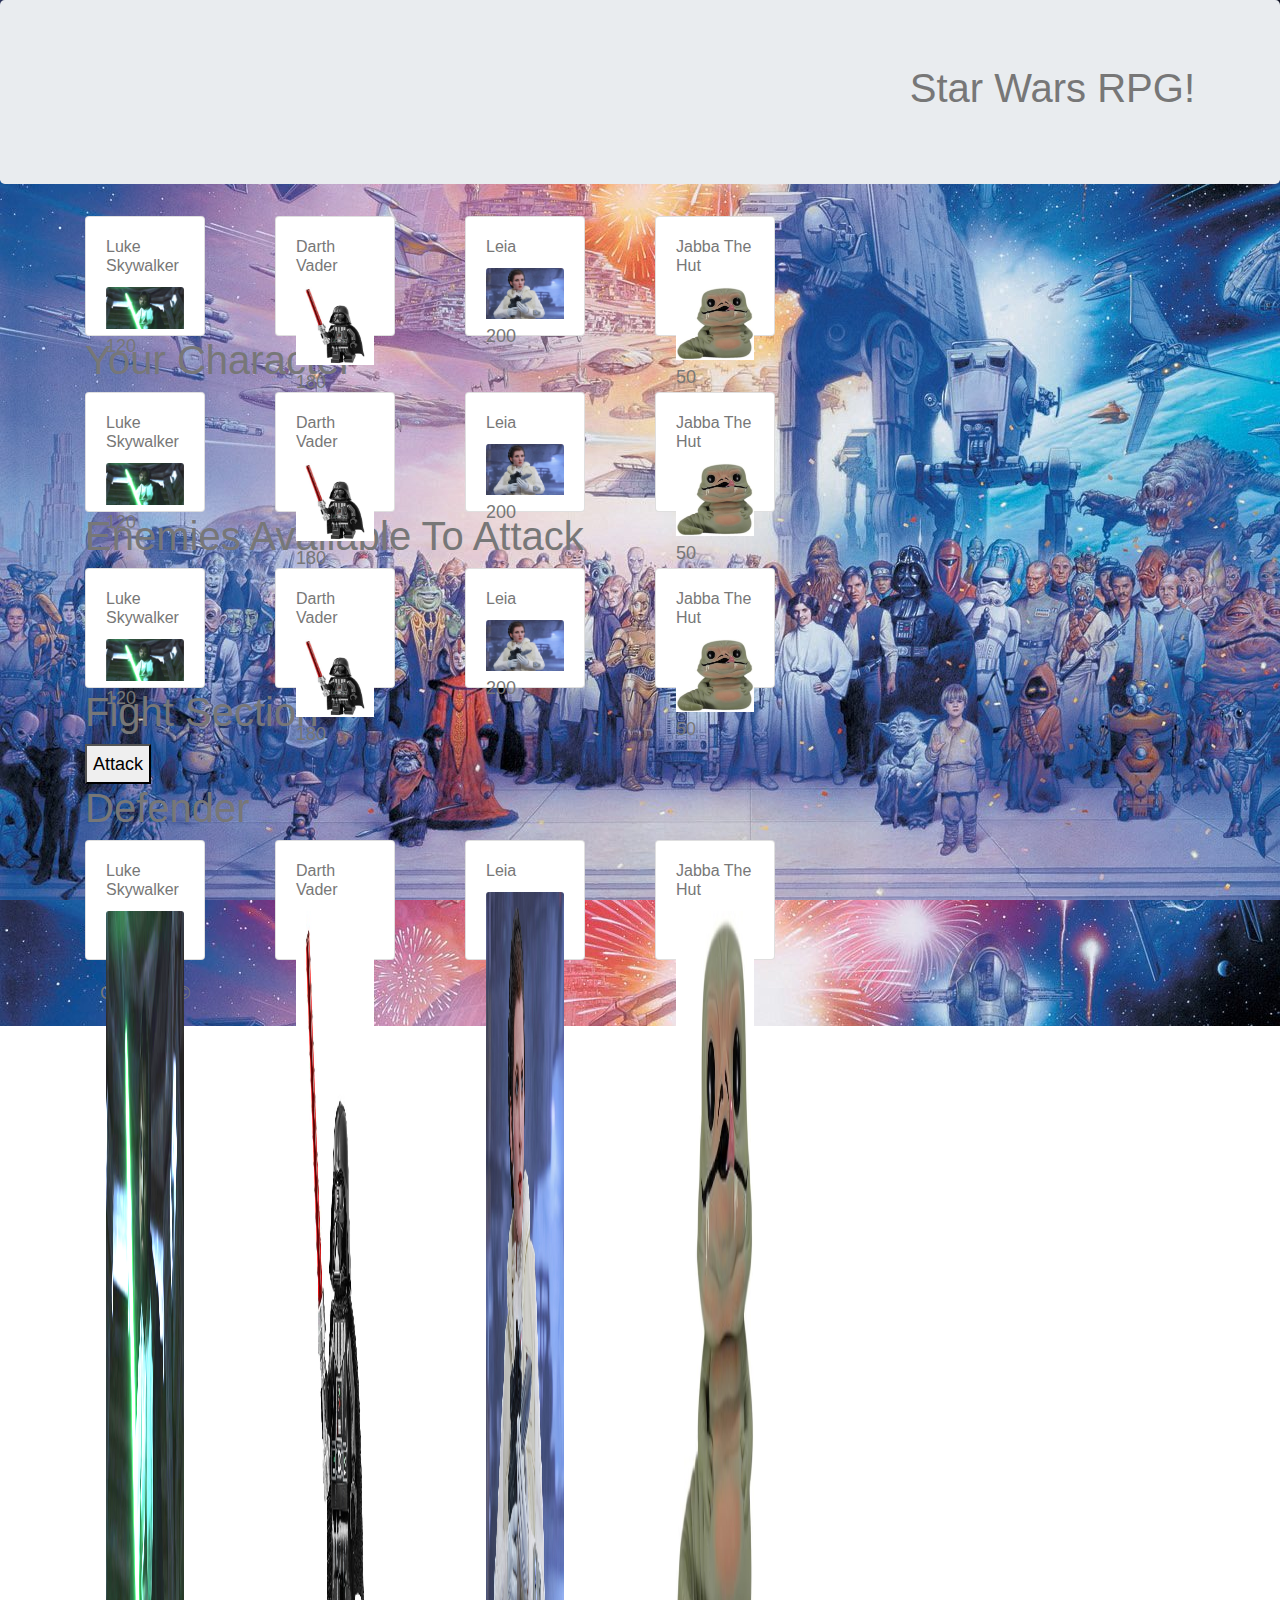
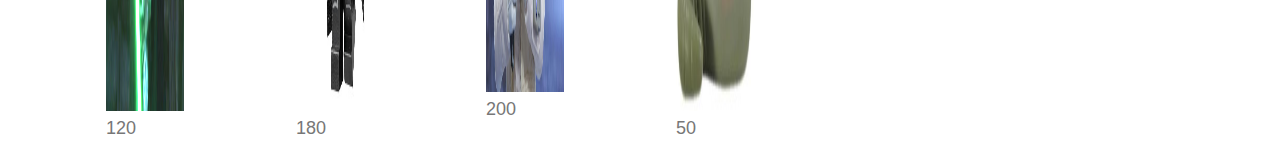
==== index.html @ 4233d973 "Update" ====
<!DOCTYPE html>
<html lang="en">

<head>

    <title>Star Wars RPG</title>
    <meta charset="utf-8">
    <meta name="viewport" content="width=device-width, initial-scale=1">

    <!-- Reset browsers to initial conditions -->
    <link rel="stylesheet" href="./assets/css/reset.css">

    <!-- Bootstrap 4 minimum style sheet -->
    <link rel="stylesheet" href="https://maxcdn.bootstrapcdn.com/bootstrap/4.3.1/css/bootstrap.min.css">

    <!-- Various JavaScript libraries needed to make some of the Bootstrap styling work. -->
    <!-- For example, the collapsing nav bar will not work without these. -->
    <script src="https://ajax.googleapis.com/ajax/libs/jquery/3.3.1/jquery.min.js"></script>
    <script src="https://cdnjs.cloudflare.com/ajax/libs/popper.js/1.14.7/umd/popper.min.js"></script>
    <script src="https://maxcdn.bootstrapcdn.com/bootstrap/4.3.1/js/bootstrap.min.js"></script>

    <link rel="stylesheet" href="./assets/css/style.css">
    <script src="./assets/javascript/game.js"></script>

</head>

<body>

    <div id="wrapper">

        <div class="jumbotron">
            <div class="container text-right">
                <h1>Star Wars RPG!</h1>
            </div>
        </div>

        <div class="container">

            <div class="row">
                <div class="col-md-2">
                    <div class="card starWars">
                        <div class="card-body">
                            <h6 class="card-title">Luke Skywalker</h6>
                            <img class="card-img-top img-fluid" src="./assets/images/LukeSkywalker.png">
                            <p class="card-text">120</p>
                        </div>
                    </div>
                </div>
                <div class="col-md-2">
                    <div class="card starWars">
                        <div class="card-body">
                            <h6 class="card-title">Darth Vader</h6>
                            <img class="card-img-top img-fluid" src="./assets/images/DarthVader.jpg">
                            <p class="card-text">180</p>
                        </div>
                    </div>

                </div>
                <div class="col-md-2">
                    <div class="card starWars">
                        <div class="card-body">
                            <h6 class="card-title">Leia</h6>
                            <img class="card-img-top img-fluid" src="./assets/images/Leia.jpg">
                            <p class="card-text">200</p>
                        </div>
                    </div>
                </div>
                <div class="col-md-2">
                    <div class="card starWars">
                        <div class="card-body">
                            <h6 class="card-title">Jabba The Hut</h6>
                            <img class="card-img-top img-fluid" src="./assets/images/JabbaTheHut.jpg">
                            <p class="card-text">50</p>
                        </div>
                    </div>

                </div>
            </div>

            <h1>Your Character</h1>
            <div class="row">
                <div class="col-md-2">
                    <div class="card starWars">
                        <div class="card-body">
                            <h6 class="card-title">Luke Skywalker</h6>
                            <img class="card-img-top img-fluid" src="./assets/images/LukeSkywalker.png">
                            <p class="card-text">120</p>
                        </div>
                    </div>
                </div>
                <div class="col-md-2">
                    <div class="card starWars">
                        <div class="card-body">
                            <h6 class="card-title">Darth Vader</h6>
                            <img class="card-img-top img-fluid" src="./assets/images/DarthVader.jpg">
                            <p class="card-text">180</p>
                        </div>
                    </div>

                </div>
                <div class="col-md-2">
                    <div class="card starWars">
                        <div class="card-body">
                            <h6 class="card-title">Leia</h6>
                            <img class="card-img-top img-fluid" src="./assets/images/Leia.jpg">
                            <p class="card-text">200</p>
                        </div>
                    </div>
                </div>
                <div class="col-md-2">
                    <div class="card starWars">
                        <div class="card-body">
                            <h6 class="card-title">Jabba The Hut</h6>
                            <img class="card-img-top img-fluid" src="./assets/images/JabbaTheHut.jpg">
                            <p class="card-text">50</p>
                        </div>
                    </div>

                </div>
            </div>

            <h1>Enemies Available To Attack</h1>
            <div class="row">
                <div class="col-md-2">
                    <div class="card starWars">
                        <div class="card-body">
                            <h6 class="card-title">Luke Skywalker</h6>
                            <img class="card-img-top img-fluid" src="./assets/images/LukeSkywalker.png">
                            <p class="card-text">120</p>
                        </div>
                    </div>
                </div>
                <div class="col-md-2">
                    <div class="card starWars">
                        <div class="card-body">
                            <h6 class="card-title">Darth Vader</h6>
                            <img class="card-img-top img-fluid" src="./assets/images/DarthVader.jpg">
                            <p class="card-text">180</p>
                        </div>
                    </div>

                </div>
                <div class="col-md-2">
                    <div class="card starWars">
                        <div class="card-body">
                            <h6 class="card-title">Leia</h6>
                            <img class="card-img-top img-fluid" src="./assets/images/Leia.jpg">
                            <p class="card-text">200</p>
                        </div>
                    </div>
                </div>
                <div class="col-md-2">
                    <div class="card starWars">
                        <div class="card-body">
                            <h6 class="card-title">Jabba The Hut</h6>
                            <img class="card-img-top img-fluid" src="./assets/images/JabbaTheHut.jpg">
                            <p class="card-text">50</p>
                        </div>
                    </div>

                </div>

            </div>

            <h1>Fight Section</h1>
            <button id=attack>Attack</button>

            <h1>Defender</h1>
            <div class="row">
                <div class="col-md-2">
                    <div class="card starWars">
                        <div class="card-body">
                            <h6 class="card-title">Luke Skywalker</h6>
                            <img class="card-img-top img-fluid img-star" src="./assets/images/LukeSkywalker.png">
                            <p class="card-text">120</p>
                        </div>
                    </div>
                </div>
                <div class="col-md-2">
                    <div class="card starWars">
                        <div class="card-body">
                            <h6 class="card-title">Darth Vader</h6>
                            <img class="card-img-top img-fluid img-star" src="./assets/images/DarthVader.jpg">
                            <p class="card-text">180</p>
                        </div>
                    </div>

                </div>
                <div class="col-md-2">
                    <div class="card starWars">
                        <div class="card-body">
                            <h6 class="card-title">Leia</h6>
                            <img class="card-img-top img-fluid img-star" src="./assets/images/Leia.jpg">
                            <p class="card-text">200</p>
                        </div>
                    </div>
                </div>
                <div class="col-md-2">
                    <div class="card starWars">
                        <div class="card-body">
                            <h6 class="card-title">Jabba The Hut</h6>
                            <img class="card-img-top img-fluid img-star" src="./assets/images/JabbaTheHut.jpg">
                            <p class="card-text">50</p>
                        </div>
                    </div>

                </div>

            </div>

            <!-- Sticky footer -->
            <!-- Copyright label &copy displays copyright symbol -->
            <footer class="footer mt-auto py-3">
                <div class="container">
                    <span>Copyright&copy</span>
                </div>
            </footer>
        </div>


    </div>

</body>

</html>
---- assets/css/style.css ----
#wrapper {
  font-family: Arial, "Helvetica Neue", Helvetica, sans-serif;
  font-size: 18px;
  line-height: 34px;
  color: #777777;
  background-image: url("../images/StarWars.jpg");
  background-size: auto;
}

.starWars {
  width: 120px;
  height: 120px;
}

.img-star {
  width: 80px;
  height: 800px;

}
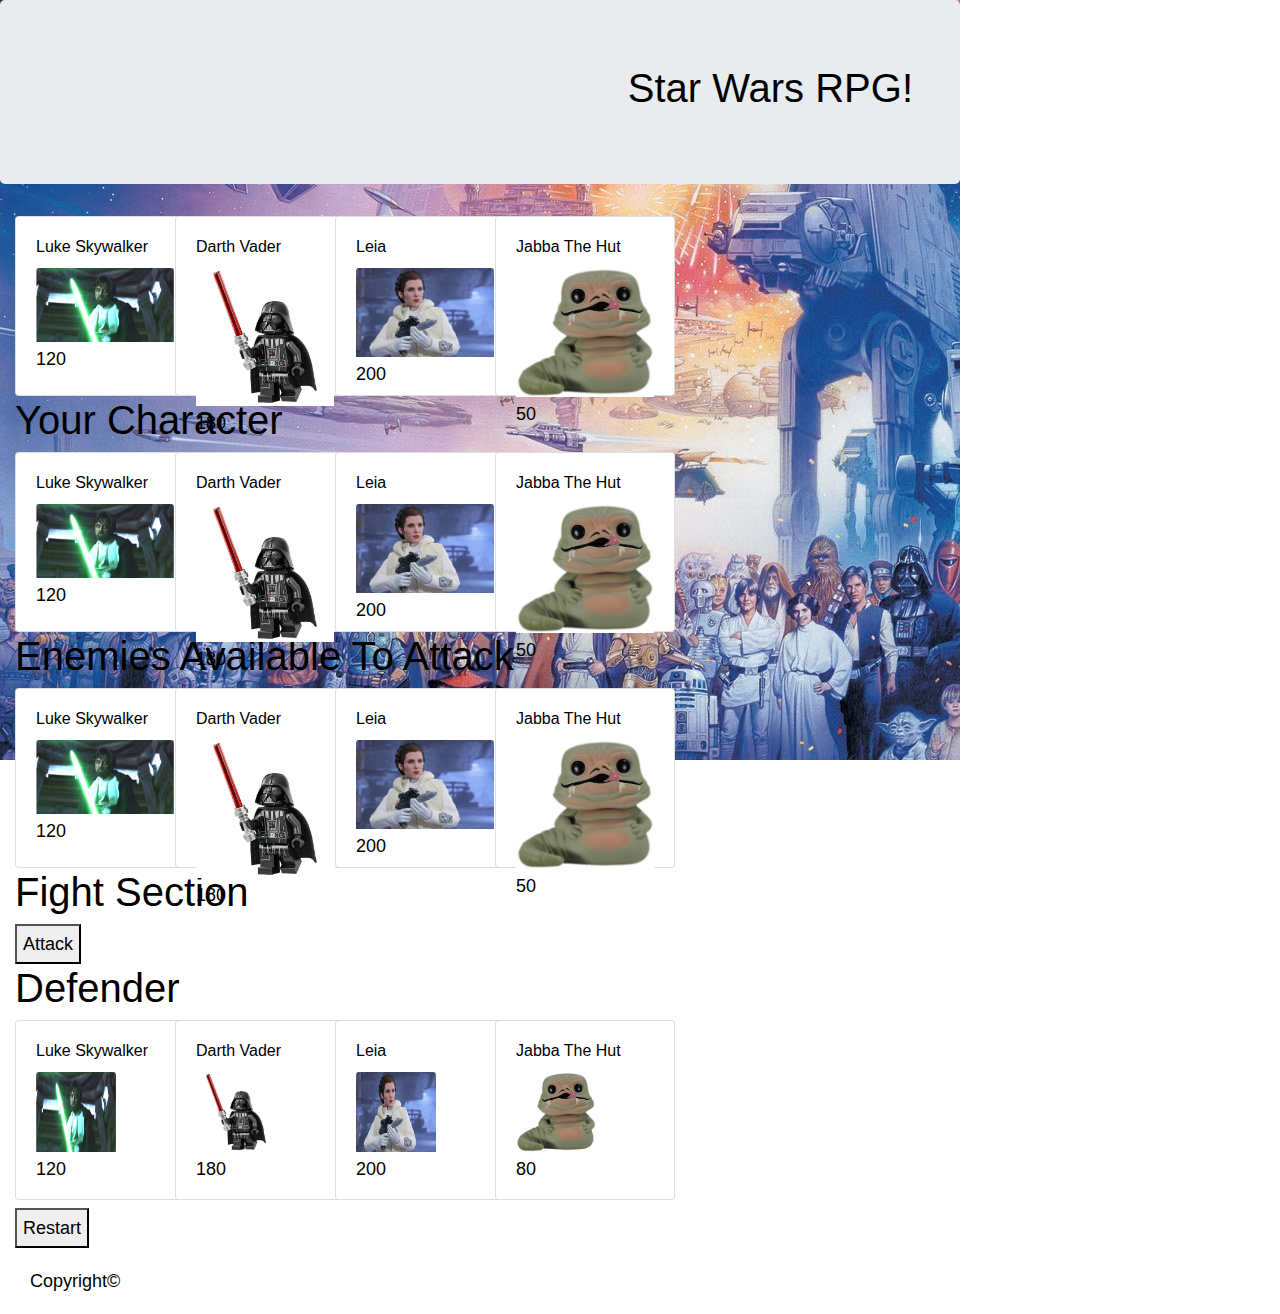
==== commit 91c38002: "Update" ====
--- a/index.html
+++ b/index.html
@@ -18,6 +18,7 @@
     <script src="https://ajax.googleapis.com/ajax/libs/jquery/3.3.1/jquery.min.js"></script>
     <script src="https://cdnjs.cloudflare.com/ajax/libs/popper.js/1.14.7/umd/popper.min.js"></script>
     <script src="https://maxcdn.bootstrapcdn.com/bootstrap/4.3.1/js/bootstrap.min.js"></script>
+    <script src="https://ajax.googleapis.com/ajax/libs/jquery/3.3.1/jquery.min.js"></script>
 
     <link rel="stylesheet" href="./assets/css/style.css">
     <script src="./assets/javascript/game.js"></script>
@@ -37,7 +38,49 @@
         <div class="container">
 
             <div class="row">
-                <div class="col-md-2">
+                <div class="col-md-2" id="luke_1">
+                    <div class="card starWars"">
+                        <div class="card-body">
+                            <h6 class="card-title">Luke Skywalker</h6>
+                            <img class="card-img-top img-fluid" src="./assets/images/LukeSkywalker.png">
+                            <p class="card-text" id="para_1">120</p>
+                        </div>
+                    </div>
+                </div>
+                <div class="col-md-2" id="darth_1">
+                    <div class="card starWars">
+                        <div class="card-body">
+                            <h6 class="card-title">Darth Vader</h6>
+                            <img class="card-img-top img-fluid" src="./assets/images/DarthVader.jpg">
+                            <p class="card-text">180</p>
+                        </div>
+                    </div>
+
+                </div>
+                <div class="col-md-2" id="leia_1">
+                    <div class="card starWars">
+                        <div class="card-body">
+                            <h6 class="card-title">Leia</h6>
+                            <img class="card-img-top img-fluid" src="./assets/images/Leia.jpg">
+                            <p class="card-text">200</p>
+                        </div>
+                    </div>
+                </div>
+                <div class="col-md-2" id="jabba_1">
+                    <div class="card starWars">
+                        <div class="card-body">
+                            <h6 class="card-title">Jabba The Hut</h6>
+                            <img class="card-img-top img-fluid" src="./assets/images/JabbaTheHut.jpg">
+                            <p class="card-text">50</p>
+                        </div>
+                    </div>
+
+                </div>
+            </div>
+
+            <h1>Your Character</h1>
+            <div class="row">
+                <div class="col-md-2" id="luke_2">
                     <div class="card starWars">
                         <div class="card-body">
                             <h6 class="card-title">Luke Skywalker</h6>
@@ -46,7 +89,7 @@
                         </div>
                     </div>
                 </div>
-                <div class="col-md-2">
+                <div class="col-md-2" id="darth_2">
                     <div class="card starWars">
                         <div class="card-body">
                             <h6 class="card-title">Darth Vader</h6>
@@ -56,7 +99,7 @@
                     </div>
 
                 </div>
-                <div class="col-md-2">
+                <div class="col-md-2" id="leia_2">
                     <div class="card starWars">
                         <div class="card-body">
                             <h6 class="card-title">Leia</h6>
@@ -65,7 +108,7 @@
                         </div>
                     </div>
                 </div>
-                <div class="col-md-2">
+                <div class="col-md-2" id="jabba_2">
                     <div class="card starWars">
                         <div class="card-body">
                             <h6 class="card-title">Jabba The Hut</h6>
@@ -77,9 +120,9 @@
                 </div>
             </div>
 
-            <h1>Your Character</h1>
-            <div class="row">
-                <div class="col-md-2">
+            <h1>Enemies Available To Attack</h1>
+            <div class="row">
+                <div class="col-md-2" id="luke_3">
                     <div class="card starWars">
                         <div class="card-body">
                             <h6 class="card-title">Luke Skywalker</h6>
@@ -88,7 +131,7 @@
                         </div>
                     </div>
                 </div>
-                <div class="col-md-2">
+                <div class="col-md-2" id="darth_3">
                     <div class="card starWars">
                         <div class="card-body">
                             <h6 class="card-title">Darth Vader</h6>
@@ -98,7 +141,7 @@
                     </div>
 
                 </div>
-                <div class="col-md-2">
+                <div class="col-md-2" id="leia_3">
                     <div class="card starWars">
                         <div class="card-body">
                             <h6 class="card-title">Leia</h6>
@@ -107,7 +150,7 @@
                         </div>
                     </div>
                 </div>
-                <div class="col-md-2">
+                <div class="col-md-2" id="jabba_3">
                     <div class="card starWars">
                         <div class="card-body">
                             <h6 class="card-title">Jabba The Hut</h6>
@@ -117,48 +160,6 @@
                     </div>
 
                 </div>
-            </div>
-
-            <h1>Enemies Available To Attack</h1>
-            <div class="row">
-                <div class="col-md-2">
-                    <div class="card starWars">
-                        <div class="card-body">
-                            <h6 class="card-title">Luke Skywalker</h6>
-                            <img class="card-img-top img-fluid" src="./assets/images/LukeSkywalker.png">
-                            <p class="card-text">120</p>
-                        </div>
-                    </div>
-                </div>
-                <div class="col-md-2">
-                    <div class="card starWars">
-                        <div class="card-body">
-                            <h6 class="card-title">Darth Vader</h6>
-                            <img class="card-img-top img-fluid" src="./assets/images/DarthVader.jpg">
-                            <p class="card-text">180</p>
-                        </div>
-                    </div>
-
-                </div>
-                <div class="col-md-2">
-                    <div class="card starWars">
-                        <div class="card-body">
-                            <h6 class="card-title">Leia</h6>
-                            <img class="card-img-top img-fluid" src="./assets/images/Leia.jpg">
-                            <p class="card-text">200</p>
-                        </div>
-                    </div>
-                </div>
-                <div class="col-md-2">
-                    <div class="card starWars">
-                        <div class="card-body">
-                            <h6 class="card-title">Jabba The Hut</h6>
-                            <img class="card-img-top img-fluid" src="./assets/images/JabbaTheHut.jpg">
-                            <p class="card-text">50</p>
-                        </div>
-                    </div>
-
-                </div>
 
             </div>
 
@@ -167,7 +168,7 @@
 
             <h1>Defender</h1>
             <div class="row">
-                <div class="col-md-2">
+                <div class="col-md-2" id="luke_4">
                     <div class="card starWars">
                         <div class="card-body">
                             <h6 class="card-title">Luke Skywalker</h6>
@@ -176,7 +177,7 @@
                         </div>
                     </div>
                 </div>
-                <div class="col-md-2">
+                <div class="col-md-2" id="darth_4">
                     <div class="card starWars">
                         <div class="card-body">
                             <h6 class="card-title">Darth Vader</h6>
@@ -186,7 +187,7 @@
                     </div>
 
                 </div>
-                <div class="col-md-2">
+                <div class="col-md-2" id="leia_4">
                     <div class="card starWars">
                         <div class="card-body">
                             <h6 class="card-title">Leia</h6>
@@ -195,18 +196,22 @@
                         </div>
                     </div>
                 </div>
-                <div class="col-md-2">
+                <div class="col-md-2" id="jabba_4">
                     <div class="card starWars">
                         <div class="card-body">
                             <h6 class="card-title">Jabba The Hut</h6>
                             <img class="card-img-top img-fluid img-star" src="./assets/images/JabbaTheHut.jpg">
-                            <p class="card-text">50</p>
-                        </div>
-                    </div>
-
-                </div>
-
-            </div>
+                            <p class="card-text">80</p>
+                        </div>
+                    </div>
+                </div>
+
+            </div>
+            <div class="row">
+                <div class="col-md-12" id="luke_4">
+                    <h1 id="yourAttack"></h1>
+                    <h1 id="defAttack"></h1>
+                    <button id='restart'>Restart</button>
 
             <!-- Sticky footer -->
             <!-- Copyright label &copy displays copyright symbol -->
--- a/assets/css/style.css
+++ b/assets/css/style.css
@@ -1,20 +1,21 @@
 #wrapper {
+  width: 960px;
+  height: 760px;
   font-family: Arial, "Helvetica Neue", Helvetica, sans-serif;
   font-size: 18px;
   line-height: 34px;
-  color: #777777;
+  color: black;
   background-image: url("../images/StarWars.jpg");
   background-size: auto;
 }
 
 .starWars {
-  width: 120px;
-  height: 120px;
+  width: 180px;
+  height: 180px;
 }
 
 .img-star {
   width: 80px;
-  height: 800px;
-
+  height: 80px;
 }
 
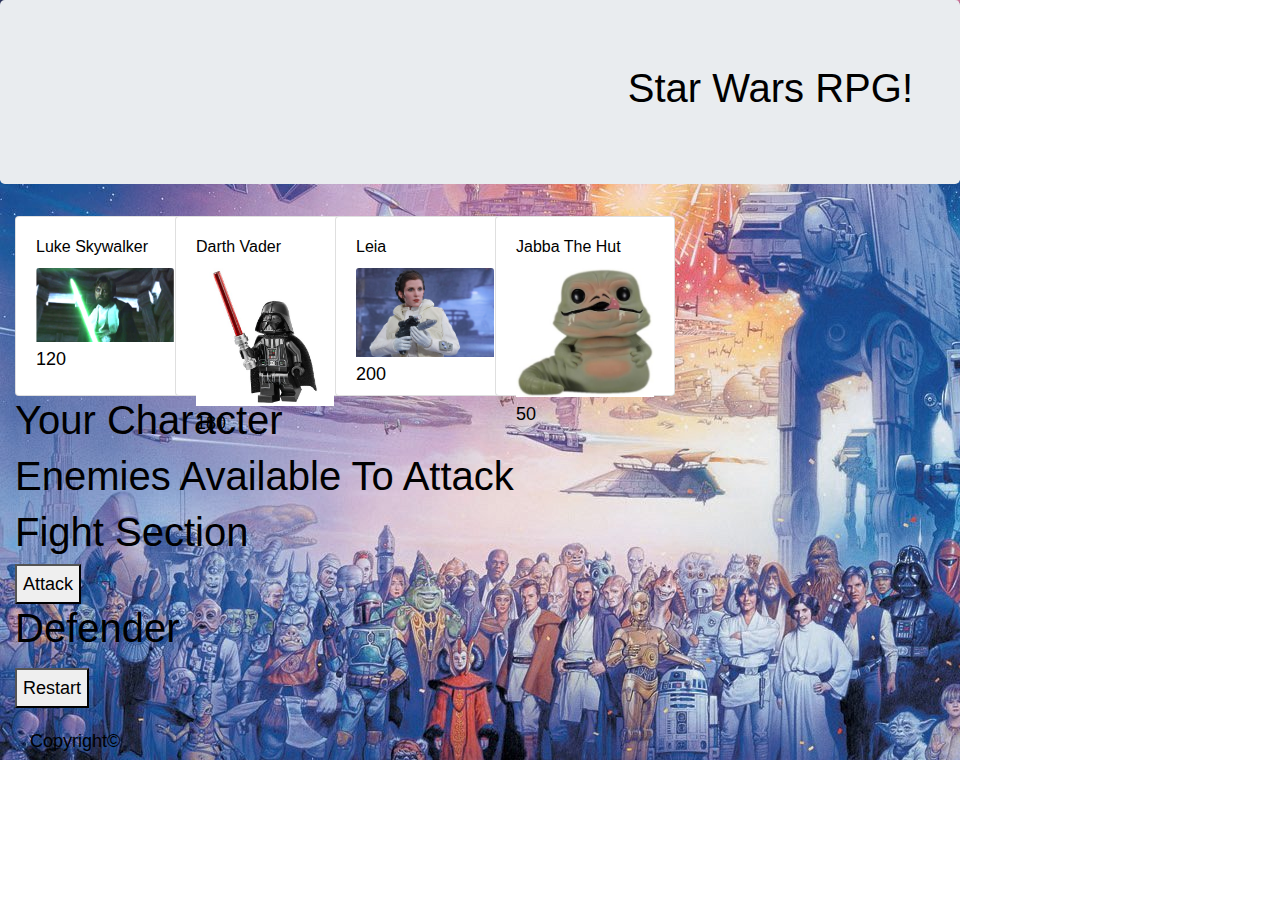
==== commit 4c815a3c: "Update" ====
--- a/index.html
+++ b/index.html
@@ -85,11 +85,53 @@
                         <div class="card-body">
                             <h6 class="card-title">Luke Skywalker</h6>
                             <img class="card-img-top img-fluid" src="./assets/images/LukeSkywalker.png">
+                            <p class="card-text" id="luke_2a">120</p>
+                        </div>
+                    </div>
+                </div>
+                <div class="col-md-2" id="darth_2">
+                    <div class="card starWars">
+                        <div class="card-body">
+                            <h6 class="card-title">Darth Vader</h6>
+                            <img class="card-img-top img-fluid" src="./assets/images/DarthVader.jpg">
+                            <p class="card-text" id="darth_2a">180</p>
+                        </div>
+                    </div>
+
+                </div>
+                <div class="col-md-2" id="leia_2">
+                    <div class="card starWars">
+                        <div class="card-body">
+                            <h6 class="card-title">Leia</h6>
+                            <img class="card-img-top img-fluid" src="./assets/images/Leia.jpg">
+                            <p class="card-text" id="leia_2a">200</p>
+                        </div>
+                    </div>
+                </div>
+                <div class="col-md-2" id="jabba_2">
+                    <div class="card starWars">
+                        <div class="card-body">
+                            <h6 class="card-title">Jabba The Hut</h6>
+                            <img class="card-img-top img-fluid" src="./assets/images/JabbaTheHut.jpg">
+                            <p class="card-text" id="jabba_2a">50</p>
+                        </div>
+                    </div>
+
+                </div>
+            </div>
+
+            <h1>Enemies Available To Attack</h1>
+            <div class="row">
+                <div class="col-md-2" id="luke_3">
+                    <div class="card starWars">
+                        <div class="card-body">
+                            <h6 class="card-title">Luke Skywalker</h6>
+                            <img class="card-img-top img-fluid" src="./assets/images/LukeSkywalker.png">
                             <p class="card-text">120</p>
                         </div>
                     </div>
                 </div>
-                <div class="col-md-2" id="darth_2">
+                <div class="col-md-2" id="darth_3">
                     <div class="card starWars">
                         <div class="card-body">
                             <h6 class="card-title">Darth Vader</h6>
@@ -99,7 +141,7 @@
                     </div>
 
                 </div>
-                <div class="col-md-2" id="leia_2">
+                <div class="col-md-2" id="leia_3">
                     <div class="card starWars">
                         <div class="card-body">
                             <h6 class="card-title">Leia</h6>
@@ -108,7 +150,7 @@
                         </div>
                     </div>
                 </div>
-                <div class="col-md-2" id="jabba_2">
+                <div class="col-md-2" id="jabba_3">
                     <div class="card starWars">
                         <div class="card-body">
                             <h6 class="card-title">Jabba The Hut</h6>
@@ -118,48 +160,6 @@
                     </div>
 
                 </div>
-            </div>
-
-            <h1>Enemies Available To Attack</h1>
-            <div class="row">
-                <div class="col-md-2" id="luke_3">
-                    <div class="card starWars">
-                        <div class="card-body">
-                            <h6 class="card-title">Luke Skywalker</h6>
-                            <img class="card-img-top img-fluid" src="./assets/images/LukeSkywalker.png">
-                            <p class="card-text">120</p>
-                        </div>
-                    </div>
-                </div>
-                <div class="col-md-2" id="darth_3">
-                    <div class="card starWars">
-                        <div class="card-body">
-                            <h6 class="card-title">Darth Vader</h6>
-                            <img class="card-img-top img-fluid" src="./assets/images/DarthVader.jpg">
-                            <p class="card-text">180</p>
-                        </div>
-                    </div>
-
-                </div>
-                <div class="col-md-2" id="leia_3">
-                    <div class="card starWars">
-                        <div class="card-body">
-                            <h6 class="card-title">Leia</h6>
-                            <img class="card-img-top img-fluid" src="./assets/images/Leia.jpg">
-                            <p class="card-text">200</p>
-                        </div>
-                    </div>
-                </div>
-                <div class="col-md-2" id="jabba_3">
-                    <div class="card starWars">
-                        <div class="card-body">
-                            <h6 class="card-title">Jabba The Hut</h6>
-                            <img class="card-img-top img-fluid" src="./assets/images/JabbaTheHut.jpg">
-                            <p class="card-text">50</p>
-                        </div>
-                    </div>
-
-                </div>
 
             </div>
 
@@ -173,7 +173,7 @@
                         <div class="card-body">
                             <h6 class="card-title">Luke Skywalker</h6>
                             <img class="card-img-top img-fluid img-star" src="./assets/images/LukeSkywalker.png">
-                            <p class="card-text">120</p>
+                            <p class="card-text" id="luke_4a">120</p>
                         </div>
                     </div>
                 </div>
@@ -182,7 +182,7 @@
                         <div class="card-body">
                             <h6 class="card-title">Darth Vader</h6>
                             <img class="card-img-top img-fluid img-star" src="./assets/images/DarthVader.jpg">
-                            <p class="card-text">180</p>
+                            <p class="card-text" id="darth_4a">180</p>
                         </div>
                     </div>
 
@@ -192,7 +192,7 @@
                         <div class="card-body">
                             <h6 class="card-title">Leia</h6>
                             <img class="card-img-top img-fluid img-star" src="./assets/images/Leia.jpg">
-                            <p class="card-text">200</p>
+                            <p class="card-text" id="leia_4a">200</p>
                         </div>
                     </div>
                 </div>
@@ -201,7 +201,7 @@
                         <div class="card-body">
                             <h6 class="card-title">Jabba The Hut</h6>
                             <img class="card-img-top img-fluid img-star" src="./assets/images/JabbaTheHut.jpg">
-                            <p class="card-text">80</p>
+                            <p class="card-text" id="jabba_4a">80</p>
                         </div>
                     </div>
                 </div>
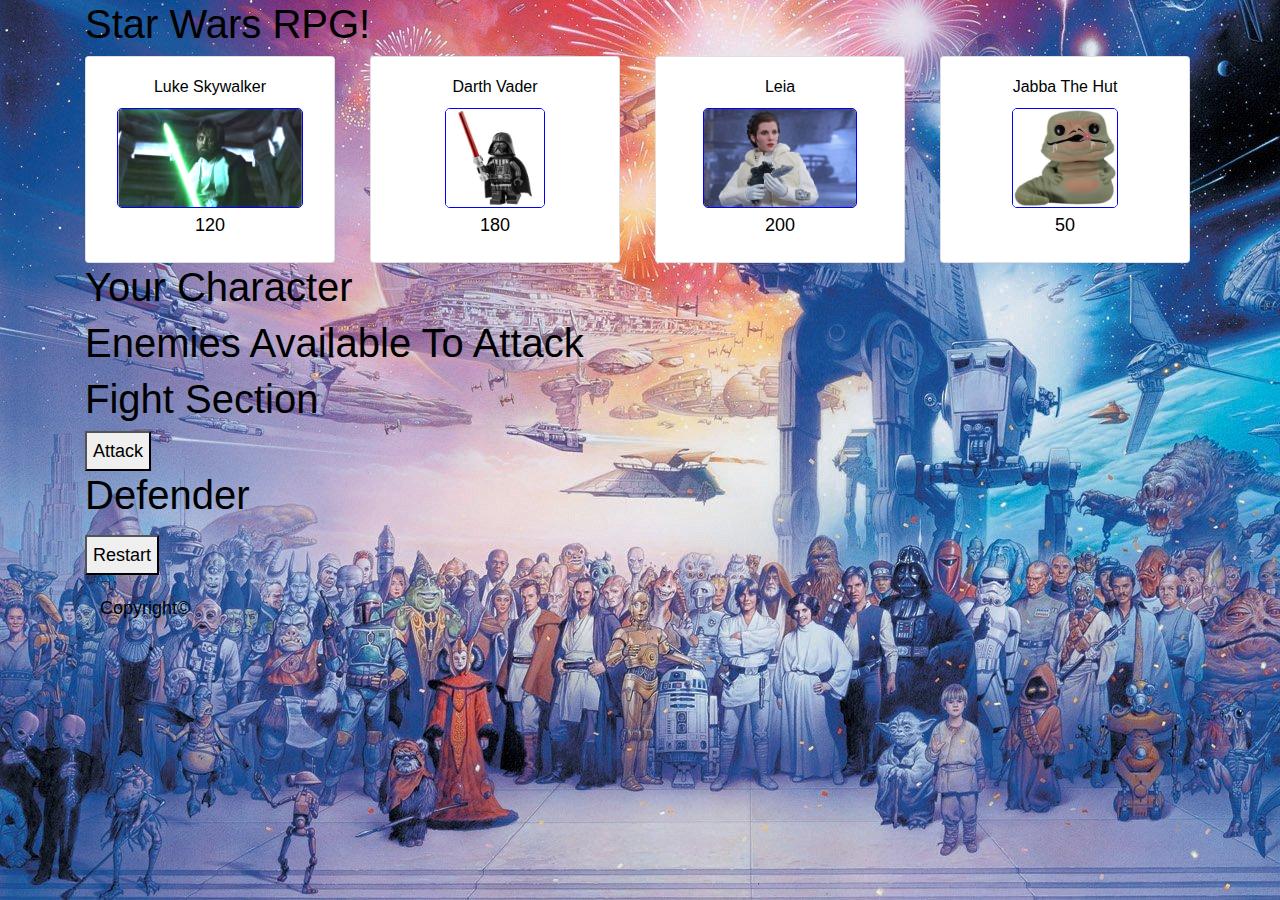
==== commit 07026c25: "Update" ====
--- a/index.html
+++ b/index.html
@@ -29,17 +29,17 @@
 
     <div id="wrapper">
 
-        <div class="jumbotron">
-            <div class="container text-right">
-                <h1>Star Wars RPG!</h1>
-            </div>
-        </div>
-
         <div class="container">
 
             <div class="row">
-                <div class="col-md-2" id="luke_1">
-                    <div class="card starWars"">
+                <div class="col-md-12">
+                    <h1>Star Wars RPG!</h1>
+
+                </div>
+            </div>
+            <div class="row align-items-center">
+                <div class="col-sm-12 col-md-6 col-lg-3 d-flex align-items-stretch" id="luke_1">
+                    <div class="card starWars">
                         <div class="card-body">
                             <h6 class="card-title">Luke Skywalker</h6>
                             <img class="card-img-top img-fluid" src="./assets/images/LukeSkywalker.png">
@@ -47,7 +47,7 @@
                         </div>
                     </div>
                 </div>
-                <div class="col-md-2" id="darth_1">
+                <div class="col-sm-12 col-md-6 col-lg-3 d-flex align-items-stretch" id="darth_1">
                     <div class="card starWars">
                         <div class="card-body">
                             <h6 class="card-title">Darth Vader</h6>
@@ -57,7 +57,7 @@
                     </div>
 
                 </div>
-                <div class="col-md-2" id="leia_1">
+                <div class="col-sm-12 col-md-6 col-lg-3 d-flex align-items-stretch" id="leia_1">
                     <div class="card starWars">
                         <div class="card-body">
                             <h6 class="card-title">Leia</h6>
@@ -66,7 +66,7 @@
                         </div>
                     </div>
                 </div>
-                <div class="col-md-2" id="jabba_1">
+                <div class="col-sm-12 col-md-6 col-lg-3 d-flex align-items-stretch" id="jabba_1">
                     <div class="card starWars">
                         <div class="card-body">
                             <h6 class="card-title">Jabba The Hut</h6>
@@ -79,8 +79,8 @@
             </div>
 
             <h1>Your Character</h1>
-            <div class="row">
-                <div class="col-md-2" id="luke_2">
+            <div class="row align-items-center">
+                <div class="col-md-3" id="luke_2">
                     <div class="card starWars">
                         <div class="card-body">
                             <h6 class="card-title">Luke Skywalker</h6>
@@ -89,7 +89,7 @@
                         </div>
                     </div>
                 </div>
-                <div class="col-md-2" id="darth_2">
+                <div class="col-md-3" id="darth_2">
                     <div class="card starWars">
                         <div class="card-body">
                             <h6 class="card-title">Darth Vader</h6>
@@ -99,7 +99,7 @@
                     </div>
 
                 </div>
-                <div class="col-md-2" id="leia_2">
+                <div class="col-md-3" id="leia_2">
                     <div class="card starWars">
                         <div class="card-body">
                             <h6 class="card-title">Leia</h6>
@@ -108,7 +108,7 @@
                         </div>
                     </div>
                 </div>
-                <div class="col-md-2" id="jabba_2">
+                <div class="col-md-3" id="jabba_2">
                     <div class="card starWars">
                         <div class="card-body">
                             <h6 class="card-title">Jabba The Hut</h6>
@@ -121,8 +121,8 @@
             </div>
 
             <h1>Enemies Available To Attack</h1>
-            <div class="row">
-                <div class="col-md-2" id="luke_3">
+            <div class="row align-items-center">
+                <div class="col-md-3" id="luke_3">
                     <div class="card starWars">
                         <div class="card-body">
                             <h6 class="card-title">Luke Skywalker</h6>
@@ -131,7 +131,7 @@
                         </div>
                     </div>
                 </div>
-                <div class="col-md-2" id="darth_3">
+                <div class="col-md-3" id="darth_3">
                     <div class="card starWars">
                         <div class="card-body">
                             <h6 class="card-title">Darth Vader</h6>
@@ -141,7 +141,7 @@
                     </div>
 
                 </div>
-                <div class="col-md-2" id="leia_3">
+                <div class="col-md-3" id="leia_3">
                     <div class="card starWars">
                         <div class="card-body">
                             <h6 class="card-title">Leia</h6>
@@ -150,7 +150,7 @@
                         </div>
                     </div>
                 </div>
-                <div class="col-md-2" id="jabba_3">
+                <div class="col-md-3" id="jabba_3">
                     <div class="card starWars">
                         <div class="card-body">
                             <h6 class="card-title">Jabba The Hut</h6>
@@ -167,8 +167,8 @@
             <button id=attack>Attack</button>
 
             <h1>Defender</h1>
-            <div class="row">
-                <div class="col-md-2" id="luke_4">
+            <div class="row align-items-center">
+                <div class="col-md-3" id="luke_4">
                     <div class="card starWars">
                         <div class="card-body">
                             <h6 class="card-title">Luke Skywalker</h6>
@@ -177,7 +177,7 @@
                         </div>
                     </div>
                 </div>
-                <div class="col-md-2" id="darth_4">
+                <div class="col-md-3" id="darth_4">
                     <div class="card starWars">
                         <div class="card-body">
                             <h6 class="card-title">Darth Vader</h6>
@@ -187,7 +187,7 @@
                     </div>
 
                 </div>
-                <div class="col-md-2" id="leia_4">
+                <div class="col-md-3" id="leia_4">
                     <div class="card starWars">
                         <div class="card-body">
                             <h6 class="card-title">Leia</h6>
@@ -196,7 +196,7 @@
                         </div>
                     </div>
                 </div>
-                <div class="col-md-2" id="jabba_4">
+                <div class="col-md-3" id="jabba_4">
                     <div class="card starWars">
                         <div class="card-body">
                             <h6 class="card-title">Jabba The Hut</h6>
@@ -207,23 +207,23 @@
                 </div>
 
             </div>
-            <div class="row">
+            <div class="row align-items-center">
                 <div class="col-md-12" id="luke_4">
                     <h1 id="yourAttack"></h1>
                     <h1 id="defAttack"></h1>
                     <button id='restart'>Restart</button>
 
-            <!-- Sticky footer -->
-            <!-- Copyright label &copy displays copyright symbol -->
-            <footer class="footer mt-auto py-3">
-                <div class="container">
-                    <span>Copyright&copy</span>
-                </div>
-            </footer>
-        </div>
-
-
-    </div>
+                    <!-- Sticky footer -->
+                    <!-- Copyright label &copy displays copyright symbol -->
+                    <footer class="footer mt-auto py-3">
+                        <div class="container">
+                            <span>Copyright&copy</span>
+                        </div>
+                    </footer>
+                </div>
+
+
+            </div>
 
 </body>
 
--- a/assets/css/style.css
+++ b/assets/css/style.css
@@ -1,21 +1,55 @@
 #wrapper {
-  width: 960px;
-  height: 760px;
   font-family: Arial, "Helvetica Neue", Helvetica, sans-serif;
   font-size: 18px;
   line-height: 34px;
   color: black;
-  background-image: url("../images/StarWars.jpg");
-  background-size: auto;
+  background: url("../images/StarWars.jpg") no-repeat fixed;
+  min-height: 100vh;
+  background-size: cover;
 }
 
 .starWars {
-  width: 180px;
-  height: 180px;
+  width: 250px;
+  text-align: center;
 }
 
-.img-star {
-  width: 80px;
-  height: 80px;
+.starWars img {
+  height: 100px;
+  width: auto;
+  border: 1px solid blue;
+  border-radius: 5px;
 }
 
+img {
+  max-width: 100%;
+  max-height: 100%;
+}
+.starwars-img {
+  
+  height: 150px;
+  width: 150px;
+  margin: 0 auto;
+  border-radius: 5px;
+}
+#luke_1 .starwars-img{
+  background: url(../images/LukeSkywalker.png) center;
+  background-size: cover;
+}
+#darth_1 .starwars-img{
+  background: url(../images/DarthVader.jpg) center;
+  background-size: cover;
+}
+#leia_1 .starwars-img{
+  background: url(../images/Leia.jpg) center;
+  background-size: cover;
+}
+#jabba_1 .starwars-img{
+  background: url(../images/JabbaTheHut.jpg) center;
+  background-size: cover;
+}
+.overlay {
+  background-color: rgba(255,255,255,.5);
+  margin: 5% 0;
+  border-radius: 5px;
+  padding: 2%;
+}
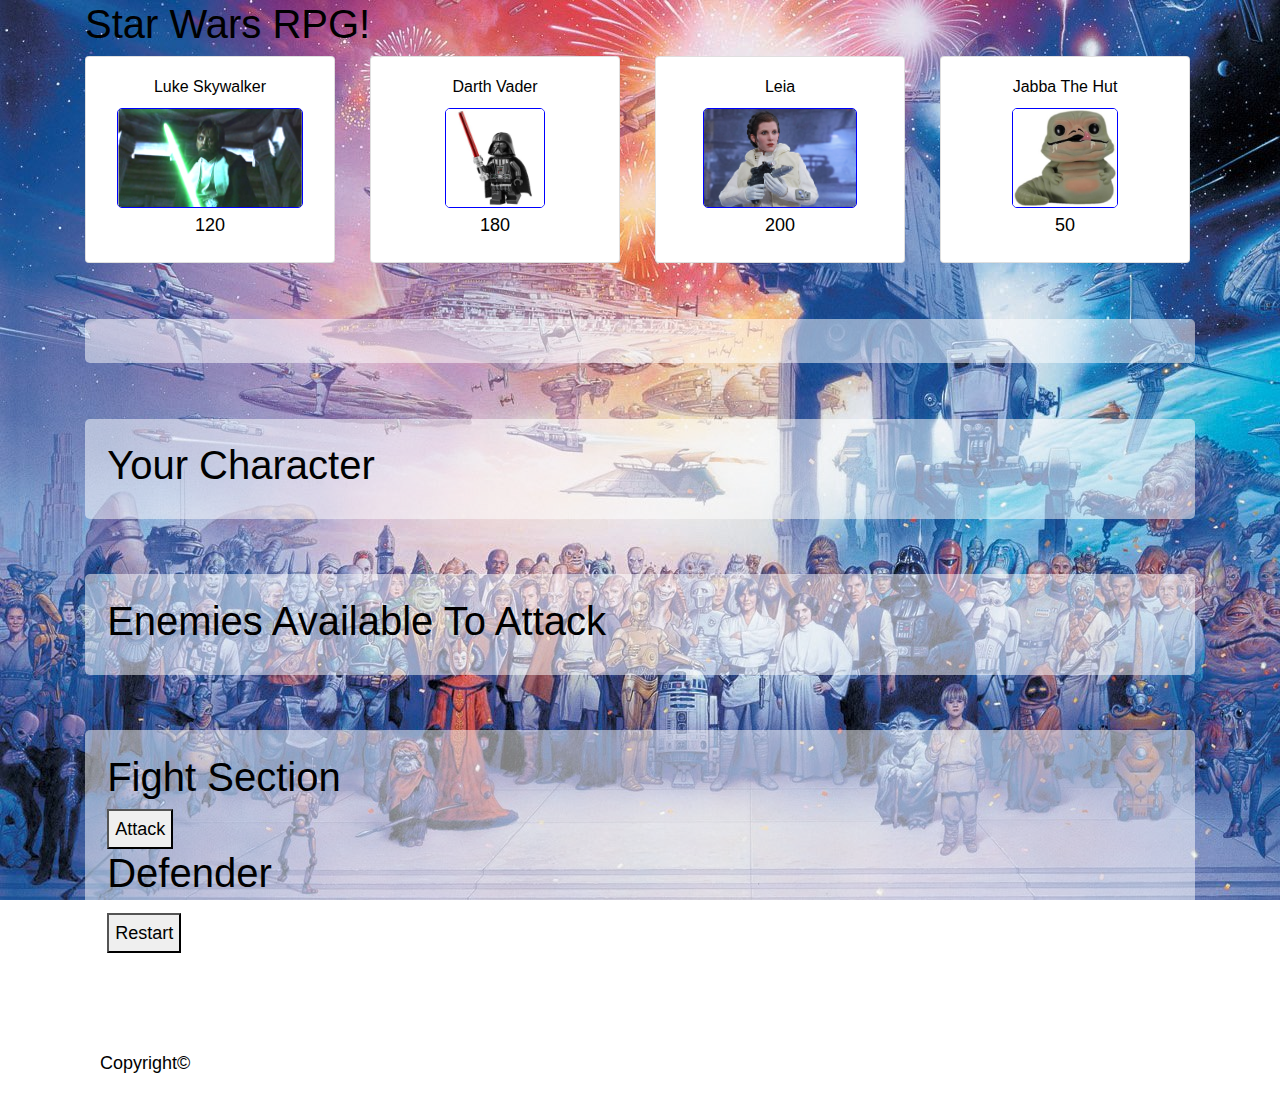
==== commit f7f0a250: "Update" ====
--- a/index.html
+++ b/index.html
@@ -78,152 +78,162 @@
                 </div>
             </div>
 
-            <h1>Your Character</h1>
-            <div class="row align-items-center">
-                <div class="col-md-3" id="luke_2">
-                    <div class="card starWars">
-                        <div class="card-body">
-                            <h6 class="card-title">Luke Skywalker</h6>
-                            <img class="card-img-top img-fluid" src="./assets/images/LukeSkywalker.png">
-                            <p class="card-text" id="luke_2a">120</p>
-                        </div>
-                    </div>
-                </div>
-                <div class="col-md-3" id="darth_2">
-                    <div class="card starWars">
-                        <div class="card-body">
-                            <h6 class="card-title">Darth Vader</h6>
-                            <img class="card-img-top img-fluid" src="./assets/images/DarthVader.jpg">
-                            <p class="card-text" id="darth_2a">180</p>
-                        </div>
-                    </div>
-
-                </div>
-                <div class="col-md-3" id="leia_2">
-                    <div class="card starWars">
-                        <div class="card-body">
-                            <h6 class="card-title">Leia</h6>
-                            <img class="card-img-top img-fluid" src="./assets/images/Leia.jpg">
-                            <p class="card-text" id="leia_2a">200</p>
-                        </div>
-                    </div>
-                </div>
-                <div class="col-md-3" id="jabba_2">
-                    <div class="card starWars">
-                        <div class="card-body">
-                            <h6 class="card-title">Jabba The Hut</h6>
-                            <img class="card-img-top img-fluid" src="./assets/images/JabbaTheHut.jpg">
-                            <p class="card-text" id="jabba_2a">50</p>
-                        </div>
-                    </div>
-
-                </div>
-            </div>
-
-            <h1>Enemies Available To Attack</h1>
-            <div class="row align-items-center">
-                <div class="col-md-3" id="luke_3">
-                    <div class="card starWars">
-                        <div class="card-body">
-                            <h6 class="card-title">Luke Skywalker</h6>
-                            <img class="card-img-top img-fluid" src="./assets/images/LukeSkywalker.png">
-                            <p class="card-text">120</p>
-                        </div>
-                    </div>
-                </div>
-                <div class="col-md-3" id="darth_3">
-                    <div class="card starWars">
-                        <div class="card-body">
-                            <h6 class="card-title">Darth Vader</h6>
-                            <img class="card-img-top img-fluid" src="./assets/images/DarthVader.jpg">
-                            <p class="card-text">180</p>
-                        </div>
-                    </div>
-
-                </div>
-                <div class="col-md-3" id="leia_3">
-                    <div class="card starWars">
-                        <div class="card-body">
-                            <h6 class="card-title">Leia</h6>
-                            <img class="card-img-top img-fluid" src="./assets/images/Leia.jpg">
-                            <p class="card-text">200</p>
-                        </div>
-                    </div>
-                </div>
-                <div class="col-md-3" id="jabba_3">
-                    <div class="card starWars">
-                        <div class="card-body">
-                            <h6 class="card-title">Jabba The Hut</h6>
-                            <img class="card-img-top img-fluid" src="./assets/images/JabbaTheHut.jpg">
-                            <p class="card-text">50</p>
-                        </div>
-                    </div>
-
-                </div>
-
-            </div>
-
-            <h1>Fight Section</h1>
-            <button id=attack>Attack</button>
-
-            <h1>Defender</h1>
-            <div class="row align-items-center">
-                <div class="col-md-3" id="luke_4">
-                    <div class="card starWars">
-                        <div class="card-body">
-                            <h6 class="card-title">Luke Skywalker</h6>
-                            <img class="card-img-top img-fluid img-star" src="./assets/images/LukeSkywalker.png">
-                            <p class="card-text" id="luke_4a">120</p>
-                        </div>
-                    </div>
-                </div>
-                <div class="col-md-3" id="darth_4">
-                    <div class="card starWars">
-                        <div class="card-body">
-                            <h6 class="card-title">Darth Vader</h6>
-                            <img class="card-img-top img-fluid img-star" src="./assets/images/DarthVader.jpg">
-                            <p class="card-text" id="darth_4a">180</p>
-                        </div>
-                    </div>
-
-                </div>
-                <div class="col-md-3" id="leia_4">
-                    <div class="card starWars">
-                        <div class="card-body">
-                            <h6 class="card-title">Leia</h6>
-                            <img class="card-img-top img-fluid img-star" src="./assets/images/Leia.jpg">
-                            <p class="card-text" id="leia_4a">200</p>
-                        </div>
-                    </div>
-                </div>
-                <div class="col-md-3" id="jabba_4">
-                    <div class="card starWars">
-                        <div class="card-body">
-                            <h6 class="card-title">Jabba The Hut</h6>
-                            <img class="card-img-top img-fluid img-star" src="./assets/images/JabbaTheHut.jpg">
-                            <p class="card-text" id="jabba_4a">80</p>
-                        </div>
-                    </div>
-                </div>
-
-            </div>
-            <div class="row align-items-center">
-                <div class="col-md-12" id="luke_4">
-                    <h1 id="yourAttack"></h1>
-                    <h1 id="defAttack"></h1>
-                    <button id='restart'>Restart</button>
-
-                    <!-- Sticky footer -->
-                    <!-- Copyright label &copy displays copyright symbol -->
-                    <footer class="footer mt-auto py-3">
-                        <div class="container">
-                            <span>Copyright&copy</span>
-                        </div>
-                    </footer>
-                </div>
-
-
-            </div>
+            <div class="overlay">
+                <div class="row align-items-center" id="char-choice"></div>
+            </div>
+
+            <div class="overlay">
+                <h1>Your Character</h1>
+                <div class="row align-items-center">
+                    <div class="col-md-3" id="luke_2">
+                        <div class="card starWars">
+                            <div class="card-body">
+                                <h6 class="card-title">Luke Skywalker</h6>
+                                <img class="card-img-top img-fluid" src="./assets/images/LukeSkywalker.png">
+                                <p class="card-text" id="luke_2a">120</p>
+                            </div>
+                        </div>
+                    </div>
+                    <div class="col-md-3" id="darth_2">
+                        <div class="card starWars">
+                            <div class="card-body">
+                                <h6 class="card-title">Darth Vader</h6>
+                                <img class="card-img-top img-fluid" src="./assets/images/DarthVader.jpg">
+                                <p class="card-text" id="darth_2a">180</p>
+                            </div>
+                        </div>
+
+                    </div>
+                    <div class="col-md-3" id="leia_2">
+                        <div class="card starWars">
+                            <div class="card-body">
+                                <h6 class="card-title">Leia</h6>
+                                <img class="card-img-top img-fluid" src="./assets/images/Leia.jpg">
+                                <p class="card-text" id="leia_2a">200</p>
+                            </div>
+                        </div>
+                    </div>
+                    <div class="col-md-3" id="jabba_2">
+                        <div class="card starWars">
+                            <div class="card-body">
+                                <h6 class="card-title">Jabba The Hut</h6>
+                                <img class="card-img-top img-fluid" src="./assets/images/JabbaTheHut.jpg">
+                                <p class="card-text" id="jabba_2a">50</p>
+                            </div>
+                        </div>
+
+                    </div>
+                </div>
+            </div>
+
+            <div class="overlay">
+                <h1>Enemies Available To Attack</h1>
+                <div class="row align-items-center">
+                    <div class="col-md-3" id="luke_3">
+                        <div class="card starWars">
+                            <div class="card-body">
+                                <h6 class="card-title">Luke Skywalker</h6>
+                                <img class="card-img-top img-fluid" src="./assets/images/LukeSkywalker.png">
+                                <p class="card-text">120</p>
+                            </div>
+                        </div>
+                    </div>
+                    <div class="col-md-3" id="darth_3">
+                        <div class="card starWars">
+                            <div class="card-body">
+                                <h6 class="card-title">Darth Vader</h6>
+                                <img class="card-img-top img-fluid" src="./assets/images/DarthVader.jpg">
+                                <p class="card-text">180</p>
+                            </div>
+                        </div>
+
+                    </div>
+                    <div class="col-md-3" id="leia_3">
+                        <div class="card starWars">
+                            <div class="card-body">
+                                <h6 class="card-title">Leia</h6>
+                                <img class="card-img-top img-fluid" src="./assets/images/Leia.jpg">
+                                <p class="card-text">200</p>
+                            </div>
+                        </div>
+                    </div>
+                    <div class="col-md-3" id="jabba_3">
+                        <div class="card starWars">
+                            <div class="card-body">
+                                <h6 class="card-title">Jabba The Hut</h6>
+                                <img class="card-img-top img-fluid" src="./assets/images/JabbaTheHut.jpg">
+                                <p class="card-text">50</p>
+                            </div>
+                        </div>
+                    </div>
+                </div>
+            </div>
+
+            <div class="overlay">
+                <h1>Fight Section</h1>
+                <button id=attack>Attack</button>
+
+                <h1>Defender</h1>
+                <div class="row align-items-center">
+                    <div class="col-md-3" id="luke_4">
+                        <div class="card starWars">
+                            <div class="card-body">
+                                <h6 class="card-title">Luke Skywalker</h6>
+                                <img class="card-img-top img-fluid img-star" src="./assets/images/LukeSkywalker.png">
+                                <p class="card-text" id="luke_4a">120</p>
+                            </div>
+                        </div>
+                    </div>
+                    <div class="col-md-3" id="darth_4">
+                        <div class="card starWars">
+                            <div class="card-body">
+                                <h6 class="card-title">Darth Vader</h6>
+                                <img class="card-img-top img-fluid img-star" src="./assets/images/DarthVader.jpg">
+                                <p class="card-text" id="darth_4a">180</p>
+                            </div>
+                        </div>
+
+                    </div>
+                    <div class="col-md-3" id="leia_4">
+                        <div class="card starWars">
+                            <div class="card-body">
+                                <h6 class="card-title">Leia</h6>
+                                <img class="card-img-top img-fluid img-star" src="./assets/images/Leia.jpg">
+                                <p class="card-text" id="leia_4a">200</p>
+                            </div>
+                        </div>
+                    </div>
+                    <div class="col-md-3" id="jabba_4">
+                        <div class="card starWars">
+                            <div class="card-body">
+                                <h6 class="card-title">Jabba The Hut</h6>
+                                <img class="card-img-top img-fluid img-star" src="./assets/images/JabbaTheHut.jpg">
+                                <p class="card-text" id="jabba_4a">80</p>
+                            </div>
+                        </div>
+                    </div>
+
+                </div>
+                <div class="row align-items-center">
+                    <div class="col-md-12" id="luke_4">
+                        <h1 id="yourAttack"></h1>
+                        <h1 id="defAttack"></h1>
+                        <button id='restart'>Restart</button>
+                    </div>
+                </div>
+            </div>
+
+            <!-- Sticky footer -->
+            <!-- Copyright label &copy displays copyright symbol -->
+            <footer class="footer mt-auto py-3">
+                <div class="container">
+                    <span>Copyright&copy</span>
+                </div>
+            </footer>
+        </div>
+
+
+    </div>
 
 </body>
 
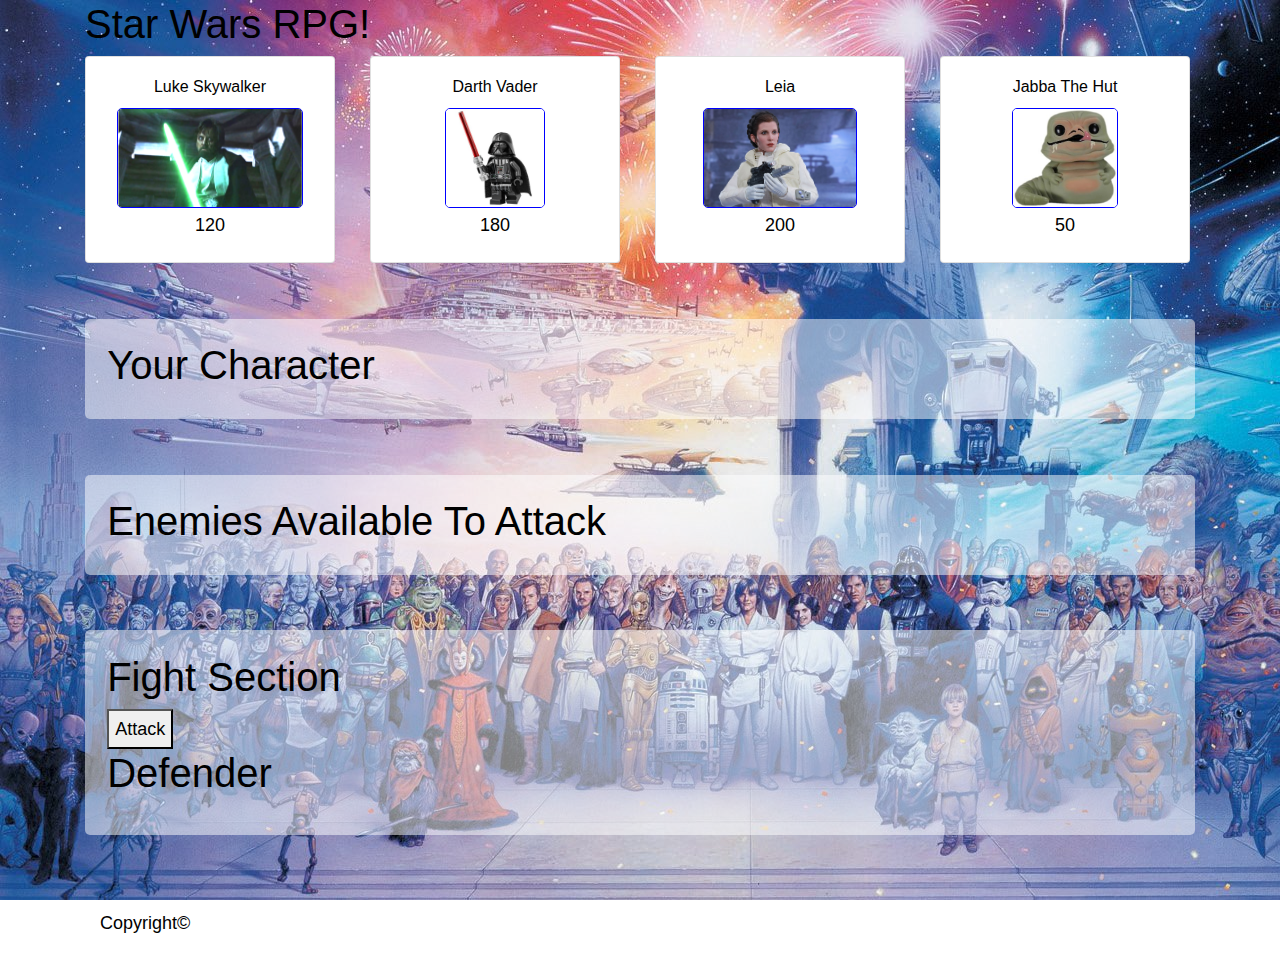
==== commit 676de5e3: "Update" ====
--- a/index.html
+++ b/index.html
@@ -34,11 +34,12 @@
             <div class="row">
                 <div class="col-md-12">
                     <h1>Star Wars RPG!</h1>
-
-                </div>
-            </div>
+                </div>
+            </div>
+
+            <!-- Display who is available to be you - JS will hide these after selection -->
             <div class="row align-items-center">
-                <div class="col-sm-12 col-md-6 col-lg-3 d-flex align-items-stretch" id="luke_1">
+                <div class="col-sm-12 col-md-6 col-lg-3" id="luke_1">
                     <div class="card starWars">
                         <div class="card-body">
                             <h6 class="card-title">Luke Skywalker</h6>
@@ -47,7 +48,7 @@
                         </div>
                     </div>
                 </div>
-                <div class="col-sm-12 col-md-6 col-lg-3 d-flex align-items-stretch" id="darth_1">
+                <div class="col-sm-12 col-md-6 col-lg-3" id="darth_1">
                     <div class="card starWars">
                         <div class="card-body">
                             <h6 class="card-title">Darth Vader</h6>
@@ -57,7 +58,7 @@
                     </div>
 
                 </div>
-                <div class="col-sm-12 col-md-6 col-lg-3 d-flex align-items-stretch" id="leia_1">
+                <div class="col-sm-12 col-md-6 col-lg-3" id="leia_1">
                     <div class="card starWars">
                         <div class="card-body">
                             <h6 class="card-title">Leia</h6>
@@ -66,7 +67,7 @@
                         </div>
                     </div>
                 </div>
-                <div class="col-sm-12 col-md-6 col-lg-3 d-flex align-items-stretch" id="jabba_1">
+                <div class="col-sm-12 col-md-6 col-lg-3" id="jabba_1">
                     <div class="card starWars">
                         <div class="card-body">
                             <h6 class="card-title">Jabba The Hut</h6>
@@ -78,14 +79,11 @@
                 </div>
             </div>
 
-            <div class="overlay">
-                <div class="row align-items-center" id="char-choice"></div>
-            </div>
-
+            <!-- Display your character - JS will hide those not picked up -->
             <div class="overlay">
                 <h1>Your Character</h1>
                 <div class="row align-items-center">
-                    <div class="col-md-3" id="luke_2">
+                    <div class="col-sm-12 col-md-6 col-lg-3" id="luke_2">
                         <div class="card starWars">
                             <div class="card-body">
                                 <h6 class="card-title">Luke Skywalker</h6>
@@ -94,7 +92,7 @@
                             </div>
                         </div>
                     </div>
-                    <div class="col-md-3" id="darth_2">
+                    <div class="col-sm-12 col-md-6 col-lg-3" id="darth_2">
                         <div class="card starWars">
                             <div class="card-body">
                                 <h6 class="card-title">Darth Vader</h6>
@@ -104,7 +102,7 @@
                         </div>
 
                     </div>
-                    <div class="col-md-3" id="leia_2">
+                    <div class="col-sm-12 col-md-6 col-lg-3" id="leia_2">
                         <div class="card starWars">
                             <div class="card-body">
                                 <h6 class="card-title">Leia</h6>
@@ -113,7 +111,7 @@
                             </div>
                         </div>
                     </div>
-                    <div class="col-md-3" id="jabba_2">
+                    <div class="col-sm-12 col-md-6 col-lg-3" id="jabba_2">
                         <div class="card starWars">
                             <div class="card-body">
                                 <h6 class="card-title">Jabba The Hut</h6>
@@ -126,10 +124,11 @@
                 </div>
             </div>
 
+            <!-- Display who is available to fight - JS will hide those not eligible -->
             <div class="overlay">
                 <h1>Enemies Available To Attack</h1>
                 <div class="row align-items-center">
-                    <div class="col-md-3" id="luke_3">
+                    <div class="col-sm-12 col-md-6 col-lg-3" id="luke_3">
                         <div class="card starWars">
                             <div class="card-body">
                                 <h6 class="card-title">Luke Skywalker</h6>
@@ -138,7 +137,7 @@
                             </div>
                         </div>
                     </div>
-                    <div class="col-md-3" id="darth_3">
+                    <div class="col-sm-12 col-md-6 col-lg-3" id="darth_3">
                         <div class="card starWars">
                             <div class="card-body">
                                 <h6 class="card-title">Darth Vader</h6>
@@ -148,7 +147,7 @@
                         </div>
 
                     </div>
-                    <div class="col-md-3" id="leia_3">
+                    <div class="col-sm-12 col-md-6 col-lg-3" id="leia_3">
                         <div class="card starWars">
                             <div class="card-body">
                                 <h6 class="card-title">Leia</h6>
@@ -157,7 +156,7 @@
                             </div>
                         </div>
                     </div>
-                    <div class="col-md-3" id="jabba_3">
+                    <div class="col-sm-12 col-md-6 col-lg-3" id="jabba_3">
                         <div class="card starWars">
                             <div class="card-body">
                                 <h6 class="card-title">Jabba The Hut</h6>
@@ -169,13 +168,16 @@
                 </div>
             </div>
 
+            <!-- Display fight section - this is where the action takes place -->
+            <!-- Display who is being fought - JS will hide those not up -->
             <div class="overlay">
+
                 <h1>Fight Section</h1>
                 <button id=attack>Attack</button>
 
                 <h1>Defender</h1>
                 <div class="row align-items-center">
-                    <div class="col-md-3" id="luke_4">
+                    <div class="col-sm-12 col-md-6 col-lg-3" id="luke_4">
                         <div class="card starWars">
                             <div class="card-body">
                                 <h6 class="card-title">Luke Skywalker</h6>
@@ -184,7 +186,7 @@
                             </div>
                         </div>
                     </div>
-                    <div class="col-md-3" id="darth_4">
+                    <div class="col-sm-12 col-md-6 col-lg-3" id="darth_4">
                         <div class="card starWars">
                             <div class="card-body">
                                 <h6 class="card-title">Darth Vader</h6>
@@ -194,7 +196,7 @@
                         </div>
 
                     </div>
-                    <div class="col-md-3" id="leia_4">
+                    <div class="col-sm-12 col-md-6 col-lg-3" id="leia_4">
                         <div class="card starWars">
                             <div class="card-body">
                                 <h6 class="card-title">Leia</h6>
@@ -203,7 +205,7 @@
                             </div>
                         </div>
                     </div>
-                    <div class="col-md-3" id="jabba_4">
+                    <div class="col-sm-12 col-md-6 col-lg-3" id="jabba_4">
                         <div class="card starWars">
                             <div class="card-body">
                                 <h6 class="card-title">Jabba The Hut</h6>
@@ -214,6 +216,8 @@
                     </div>
 
                 </div>
+
+                <!-- Display attack result info -->
                 <div class="row align-items-center">
                     <div class="col-md-12" id="luke_4">
                         <h1 id="yourAttack"></h1>
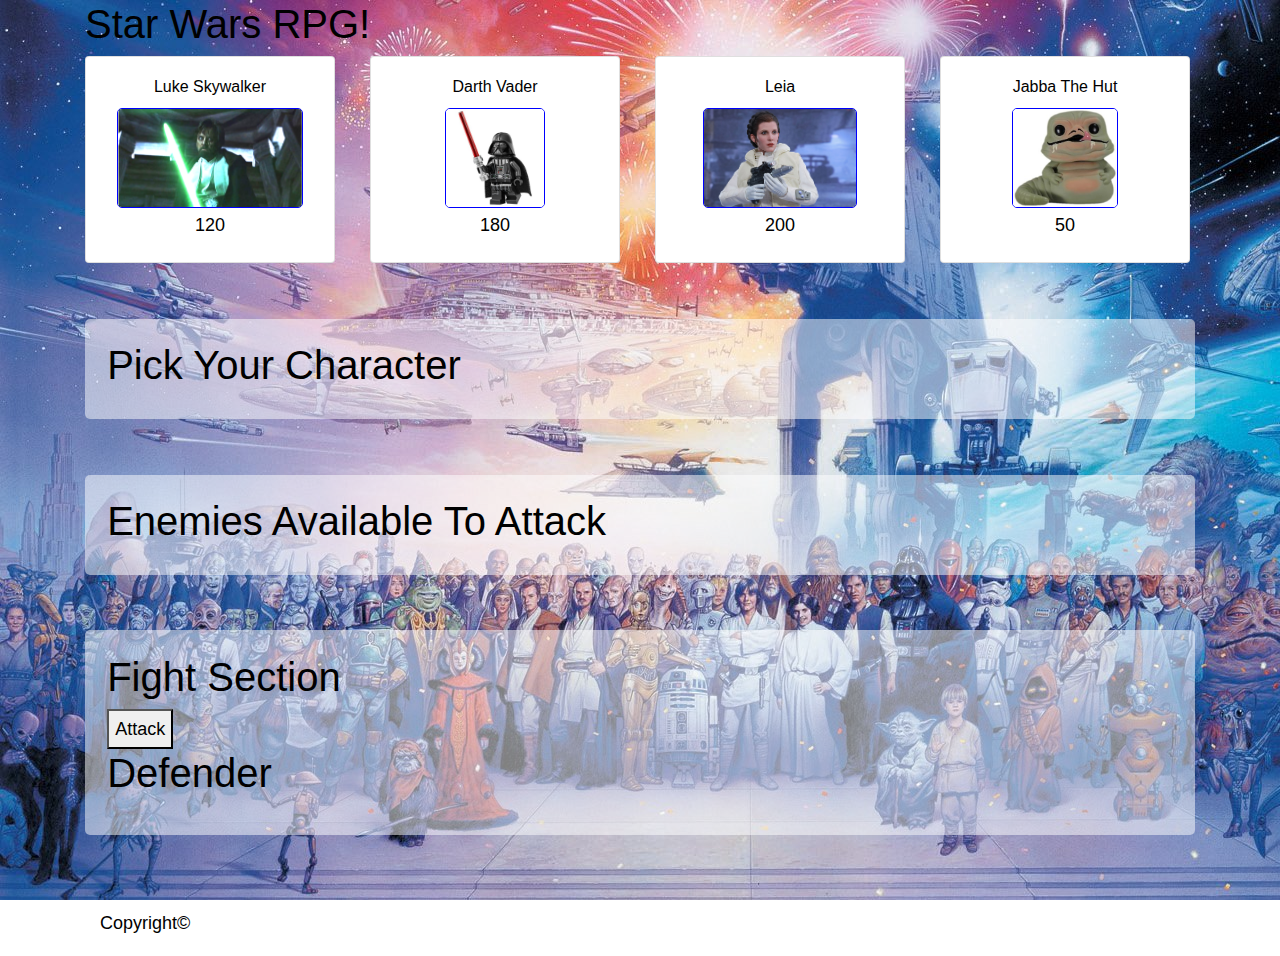
==== commit ad7ab913: "Update" ====
--- a/index.html
+++ b/index.html
@@ -81,7 +81,7 @@
 
             <!-- Display your character - JS will hide those not picked up -->
             <div class="overlay">
-                <h1>Your Character</h1>
+                <h1 id="characterPick">Pick Your Character</h1>
                 <div class="row align-items-center">
                     <div class="col-sm-12 col-md-6 col-lg-3" id="luke_2">
                         <div class="card starWars">
@@ -100,7 +100,6 @@
                                 <p class="card-text" id="darth_2a">180</p>
                             </div>
                         </div>
-
                     </div>
                     <div class="col-sm-12 col-md-6 col-lg-3" id="leia_2">
                         <div class="card starWars">
